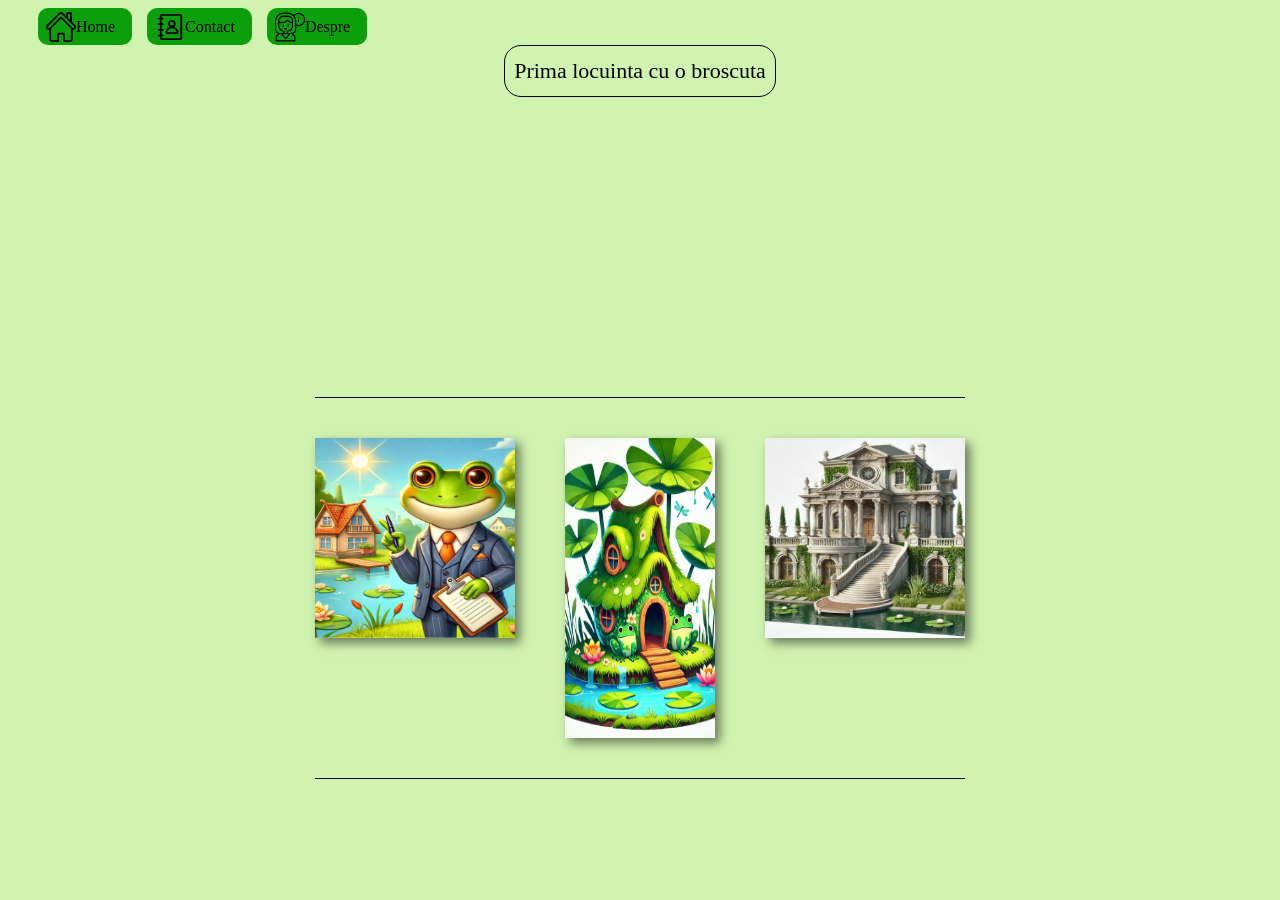
==== tema_eestec.html @ 7e8823c6 "first try, as continua dar nu ma simt prea bine" ====
<!DOCTYPE html>
<link rel="stylesheet" href="tema_eestec.css">
<html>
    <head>  
    </head>
    <body>
        <nav>
            <a href="https://drive.usercontent.google.com/download?id=1wRZ4hb5ItvfLG0l9uNToaYOh1ABBcX56&export=download&authuser=1&confirm=t&uuid=4d5849d8-7f72-48f5-9d36-0282a87c61ac&at=AIrpjvPvkRWH2qSH2ROvYJLHX5gM:1736618344440"><img src="casa.png">Home</a>
            <a href="https://drive.usercontent.google.com/download?id=18LCq9Bp9h9OPH0ItZwBIm_rCPCWwfOUH&export=download&authuser=1&confirm=t&uuid=0ec16640-2c31-4eb1-ba9c-353562f1bd81&at=AIrpjvPygsZITVUPg2Gwv9gZzgSF:1736618340586"><img src="agenda.png">Contact</a>
            <a href="https://drive.usercontent.google.com/download?id=1M1PEkIypi-29qF9tnb7xvSrdliumNIj9&export=download&authuser=1&confirm=t&uuid=244194c1-9aea-4859-a393-3ecd0a613ea0&at=AIrpjvNguTxnHts_9qIipgdB7n_Y:1736618346304"><img src="despre.png">Despre</a>
          </nav>
          <div class ="titlu">
            <p>Prima locuinta cu o broscuta</p>
          </div>
        <div class = "gallery">
            <img src="poza1.png" class="gallery-image">
            <img src="poza2.png" class="middle-image">
            <img src="poza3.png" class="gallery-image">
        </div>
        
    </body>

</html>
---- tema_eestec.css ----
body {
    color: rgb(183, 246, 183);
    background-color: rgb(209, 243, 176);
}
a{  
    display: flex;
    background-color: rgb(11, 159, 11);
    color: black;
    border-radius: 10px;
    border:6px;
    text-decoration: none;
    align-items: center;
    padding-top: 4px;
    padding-bottom: 3px;
    padding-left: 8px;
    padding-right: 17px;

}
a img {
    width: 30px;
    height: 30px;
}
nav{
    padding-left: 30px;
    flex: 100;
    display: flex;
    flex-direction: row;
    gap: 15px;

}
.titlu {
    margin-left :auto;
    margin-right :auto;
    color: black; 
    font-size: 22px;
    text-align: center;
    border: 1px solid black;
    border-radius: 17px;
    padding: 12px 9px; /* 1px sus și jos, 3px stânga și dreapta */
    width: fit-content;
}
.titlu p {
    margin: 0;
    padding: 0;
}

.gallery-image {
    width: 200px;
    height: 200px;
    gap: 50px;
    box-shadow: 5px 5px 10px rgba(0, 0, 0, 0.5); 

}
.middle-image{
    display: flex;
    width: 150px;
    height: 300px;
    box-shadow: 5px 5px 10px rgba(0, 0, 0, 0.5); 
    
}
.gallery{
    padding-top: 40px;
    padding-bottom: 40px;
    border-top: 1px solid black;
    border-bottom: 1px solid black;
    justify-content: center;
    display: flex;
    gap: 50px;
    margin-top: 300px;
    width: fit-content;
    margin-left: auto; 
    margin-right: auto;
}
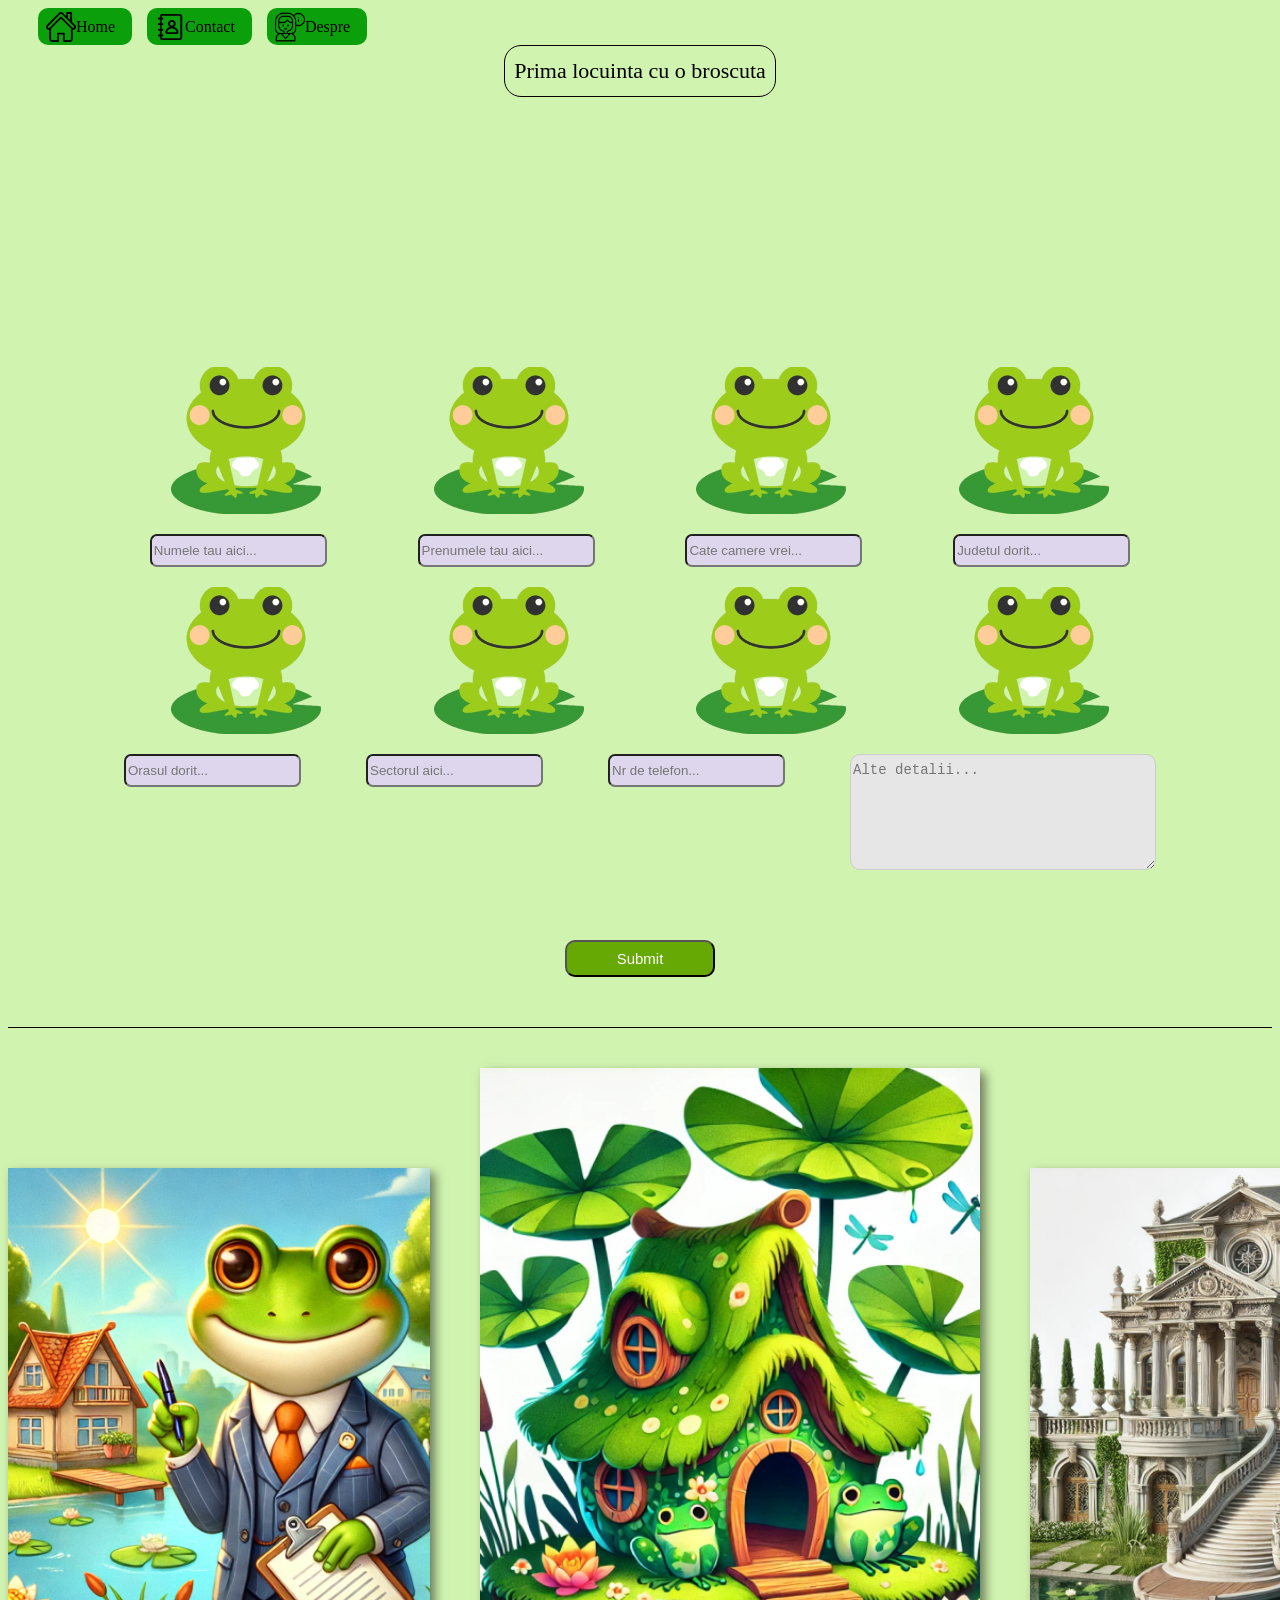
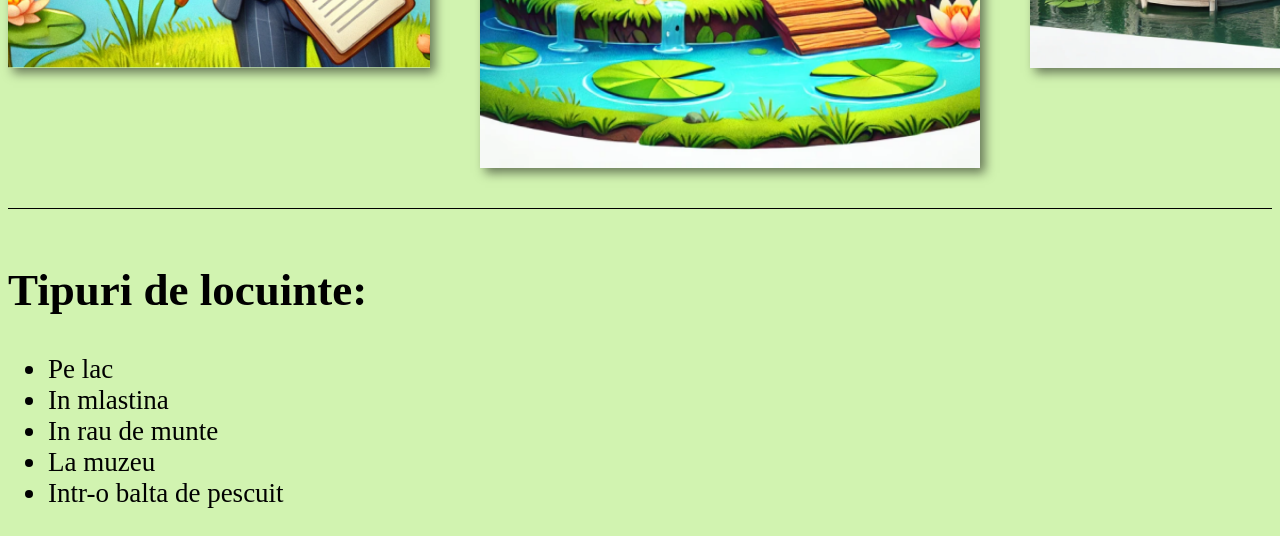
==== commit cd404c2e: "final" ====
--- a/tema_eestec.html
+++ b/tema_eestec.html
@@ -12,11 +12,58 @@
           <div class ="titlu">
             <p>Prima locuinta cu o broscuta</p>
           </div>
+
+          <div class = "info_form">
+          <form> 
+            <div  class = "forms_component">
+              <img src="broasca alea alea.png" class="image_in_form">
+              <img src="broasca alea alea.png" class="image_in_form">
+              <img src="broasca alea alea.png" class="image_in_form">
+              <img src="broasca alea alea.png" class="image_in_form">
+            </div>
+            <div  class = "forms_component">
+              <input type="text" id = "info_cell" name = "lastname" placeholder = "Numele tau aici...">
+              <input type="text" id = "info_cell" name = "firstname" placeholder = "Prenumele tau aici...">
+              <input type="text" id = "info_cell" name = "number_of_rooms" placeholder = "Cate camere vrei...">
+              <input type="text" id = "info_cell" name = "judet" placeholder = "Judetul dorit...">
+            </div>
+            <div  class = "forms_component">
+              <img src="broasca alea alea.png" class="image_in_form">
+              <img src="broasca alea alea.png" class="image_in_form">
+              <img src="broasca alea alea.png" class="image_in_form">
+              <img src="broasca alea alea.png" class="image_in_form">
+            </div>
+            <div  class = "forms_component">
+              <input type="text" id = "info_cell" name ="city" placeholder="Orasul dorit...">
+              <input type="text" id = "info_cell" name ="sector" placeholder="Sectorul aici...">
+              <input type="text" id = "info_cell" name ="phone_number" placeholder="Nr de telefon...">
+              <textarea id="info_cell" name="more_info" placeholder="Alte detalii..."></textarea>
+            </div>
+          <div class = "forms_component">
+            <button id = "submit_buton" type="submit">Submit</button>
+          </div>
+          </form>
+  
+          </div>
+
         <div class = "gallery">
             <img src="poza1.png" class="gallery-image">
             <img src="poza2.png" class="middle-image">
             <img src="poza3.png" class="gallery-image">
         </div>
+        <br>
+        <div>
+          <h2 id ="text_bullets">Tipuri de locuinte:</h2>
+          <ul class = "house_list">
+            <li>Pe lac</li>
+            <li>In mlastina</li>
+            <li>In rau de munte</li>
+            <li>La muzeu</li>
+            <li>Intr-o balta de pescuit</li>
+          </ul>
+        </div>
+
+        
         
     </body>
 
--- a/tema_eestec.css
+++ b/tema_eestec.css
@@ -45,17 +45,19 @@
 }
 
 .gallery-image {
-    width: 200px;
-    height: 200px;
+    width: 450px;
+    height: 500px;
     gap: 50px;
     box-shadow: 5px 5px 10px rgba(0, 0, 0, 0.5); 
+ 
 
 }
 .middle-image{
     display: flex;
-    width: 150px;
-    height: 300px;
+    width: 500px;
+    height: 700px;
     box-shadow: 5px 5px 10px rgba(0, 0, 0, 0.5); 
+    
     
 }
 .gallery{
@@ -63,11 +65,128 @@
     padding-bottom: 40px;
     border-top: 1px solid black;
     border-bottom: 1px solid black;
-    justify-content: center;
+    justify-content: space-evenly;
+    align-items: center;
     display: flex;
     gap: 50px;
-    margin-top: 300px;
-    width: fit-content;
+    margin-top: 50px;
+    width: 100%;
     margin-left: auto; 
     margin-right: auto;
 }
+.info_form{
+    margin-top: 250px;
+    display: flex;
+    flex-direction: column;
+    align-items: center;
+    flex-wrap: wrap;
+}
+#info_cell{
+    background-color: rgb(222, 214, 237);
+    border-radius: 7px;
+    border: transparent solid transparent;
+    padding-top: 7px;
+    padding-bottom: 7px;
+    align-self: flex-start;
+}
+#info_cell[name="more_info"] {
+    width: 300px; 
+    height: 100px; 
+    padding-top: 7px;
+    border: 1px solid #ccc; 
+    border-radius: 10px; 
+    background-color: #e6e6e6; 
+    font-size: 14px; 
+    
+}
+
+.forms_component{
+    gap: 65px;
+    margin-top: 20px;
+    display: flex;
+    justify-content: space-evenly;
+}
+#submit_buton{
+    margin-top: 50px;
+    display: flex;
+    justify-content: center; 
+    align-content: center; 
+    background-color: rgb(102, 168, 4);
+    color: white;
+    padding-top: 8px;
+    padding-bottom: 8px;
+    padding-left: 50px;
+    padding-right: 50px;
+    border-radius: 10px;
+    font-size: 15px;
+    
+    
+}
+#submit_buton:hover{
+    background-color: darkgreen;
+    font-size: 25px;
+    transition: background-color 0.3s, font-size 0.3s;
+}
+#text_bullets{
+    font-size: 45px;
+    color: black;
+}
+.house_list{
+    color: black;
+    font-size: 27px;
+}
+@media only screen and (max-width: 600px) {
+    body {
+      color: rgb(200, 230, 200);
+      background-color: rgb(180, 220, 150);
+    }
+  
+    a {  
+      display: block; 
+      padding: 10px; 
+      text-align: center;
+    }
+  
+    nav {
+      flex-direction: column; 
+      padding-left: 0;
+      gap: 10px; 
+    }
+  
+    .titlu {
+      font-size: 18px; 
+      padding: 10px;
+    }
+  
+    .gallery {
+      flex-direction: column; 
+      gap: 20px; 
+    }
+  
+    .gallery-image, .middle-image {
+      width: 100%; 
+      height: auto; 
+    }
+  
+    #info_cell {
+      width: 100%;
+    }
+  
+    #info_cell[name="more_info"] {
+      height: 150px; 
+    }
+  
+    #submit_buton {
+      padding: 12px;
+      font-size: 18px;
+      width: 100%; 
+    }
+  
+    #text_bullets {
+      font-size: 30px; 
+    }
+  
+    .house_list {
+      font-size: 20px; 
+    }
+  }
